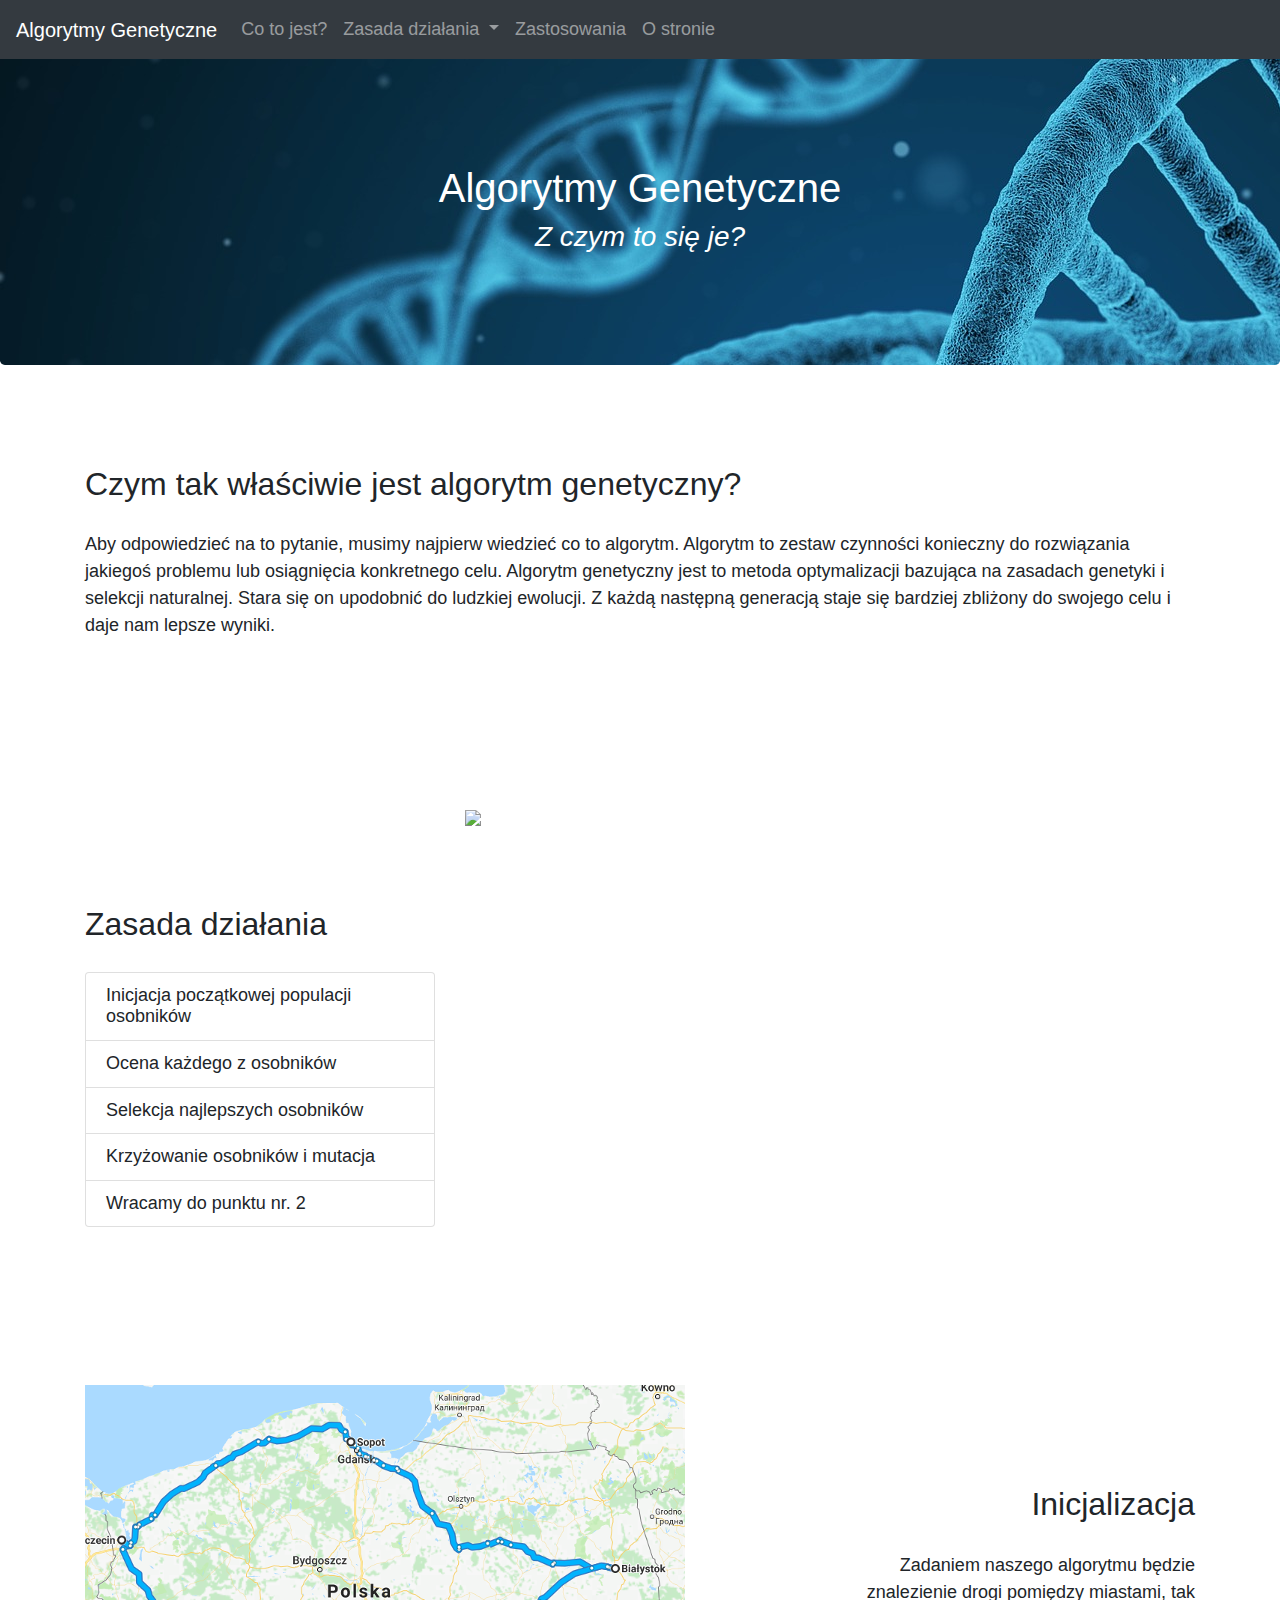
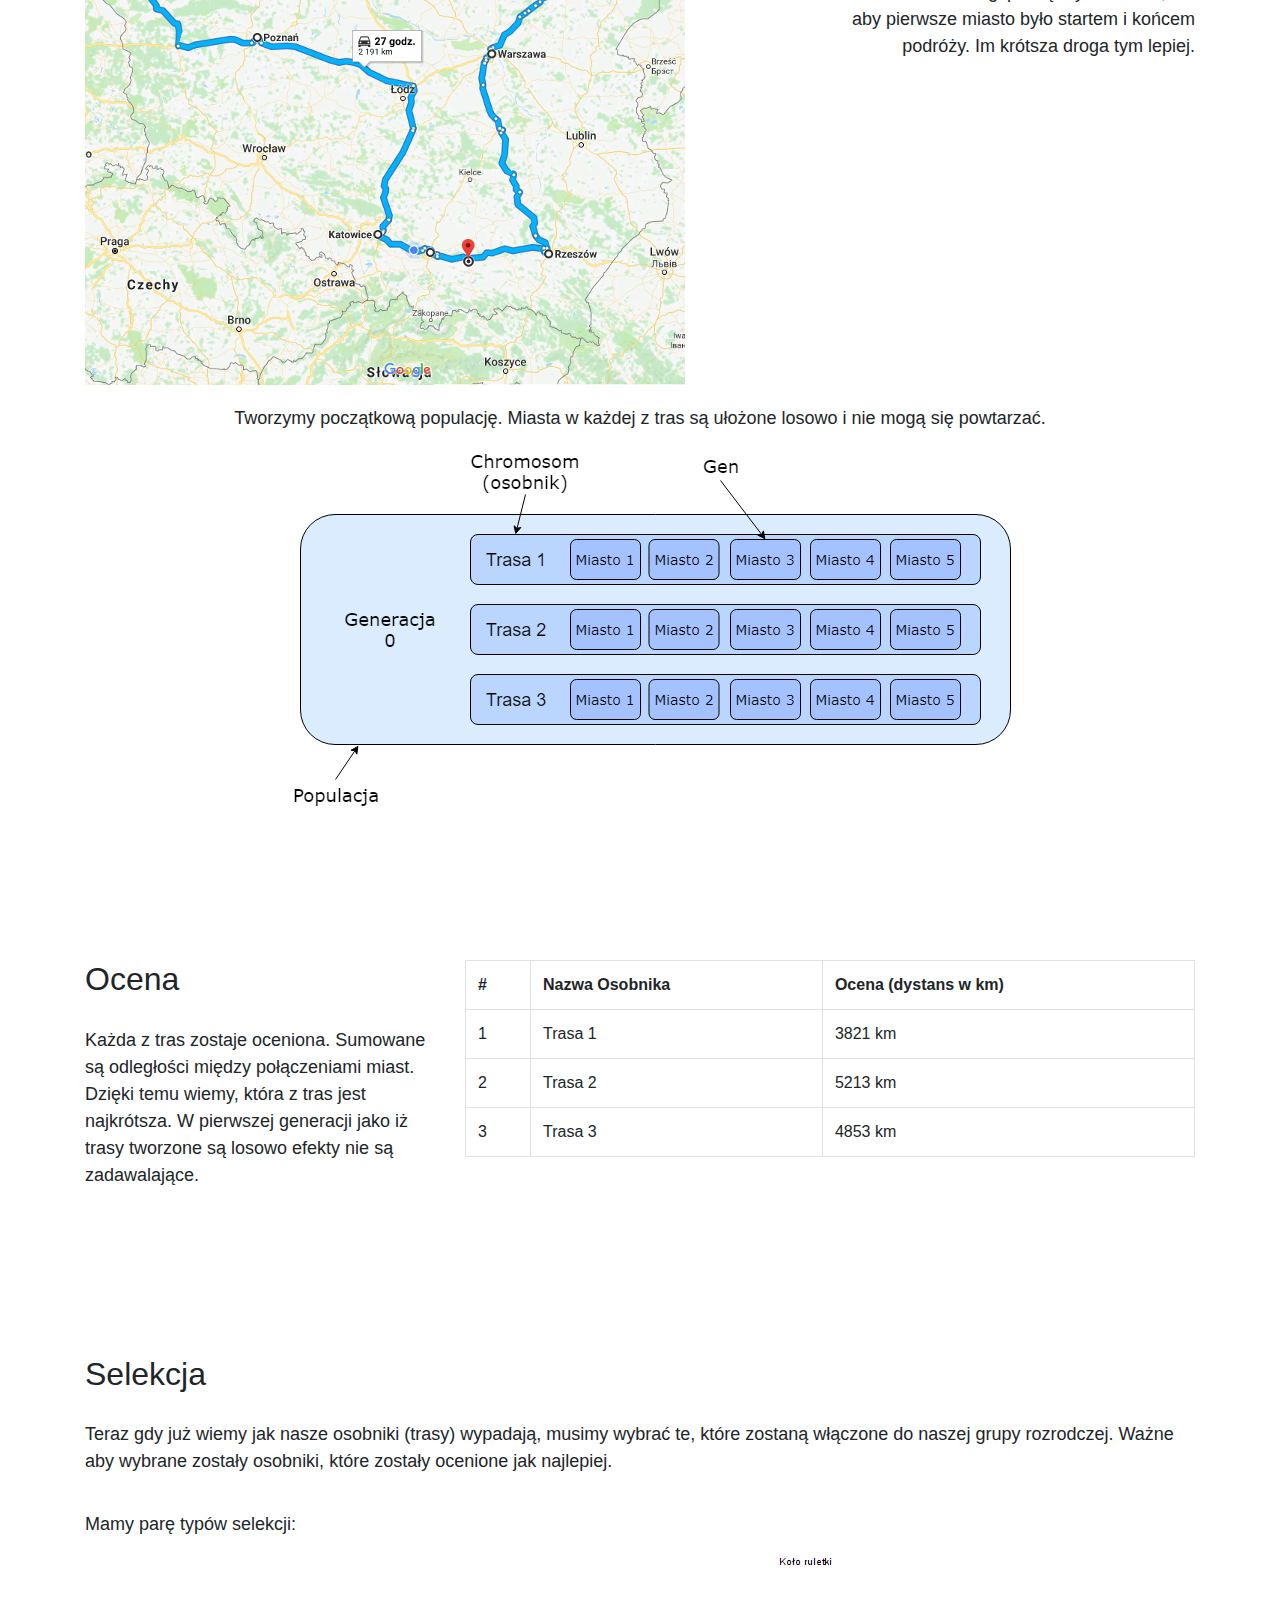
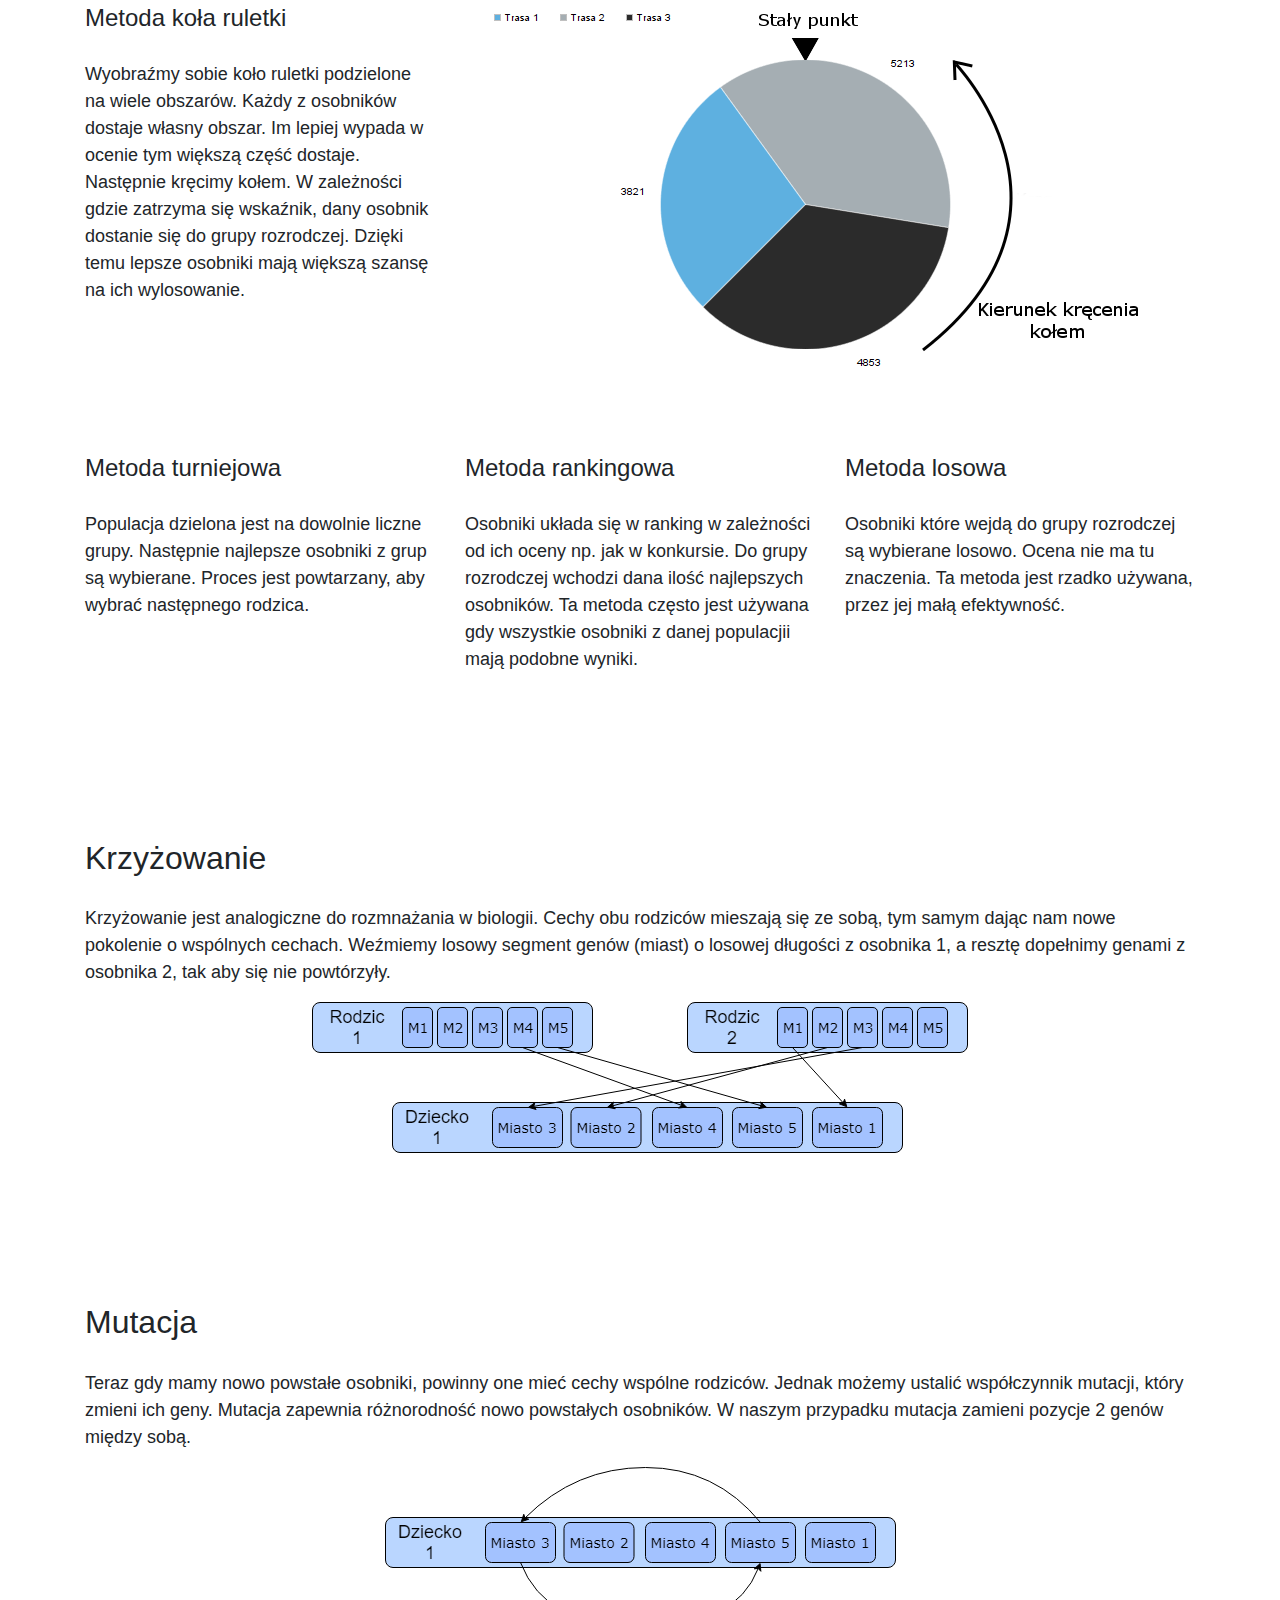
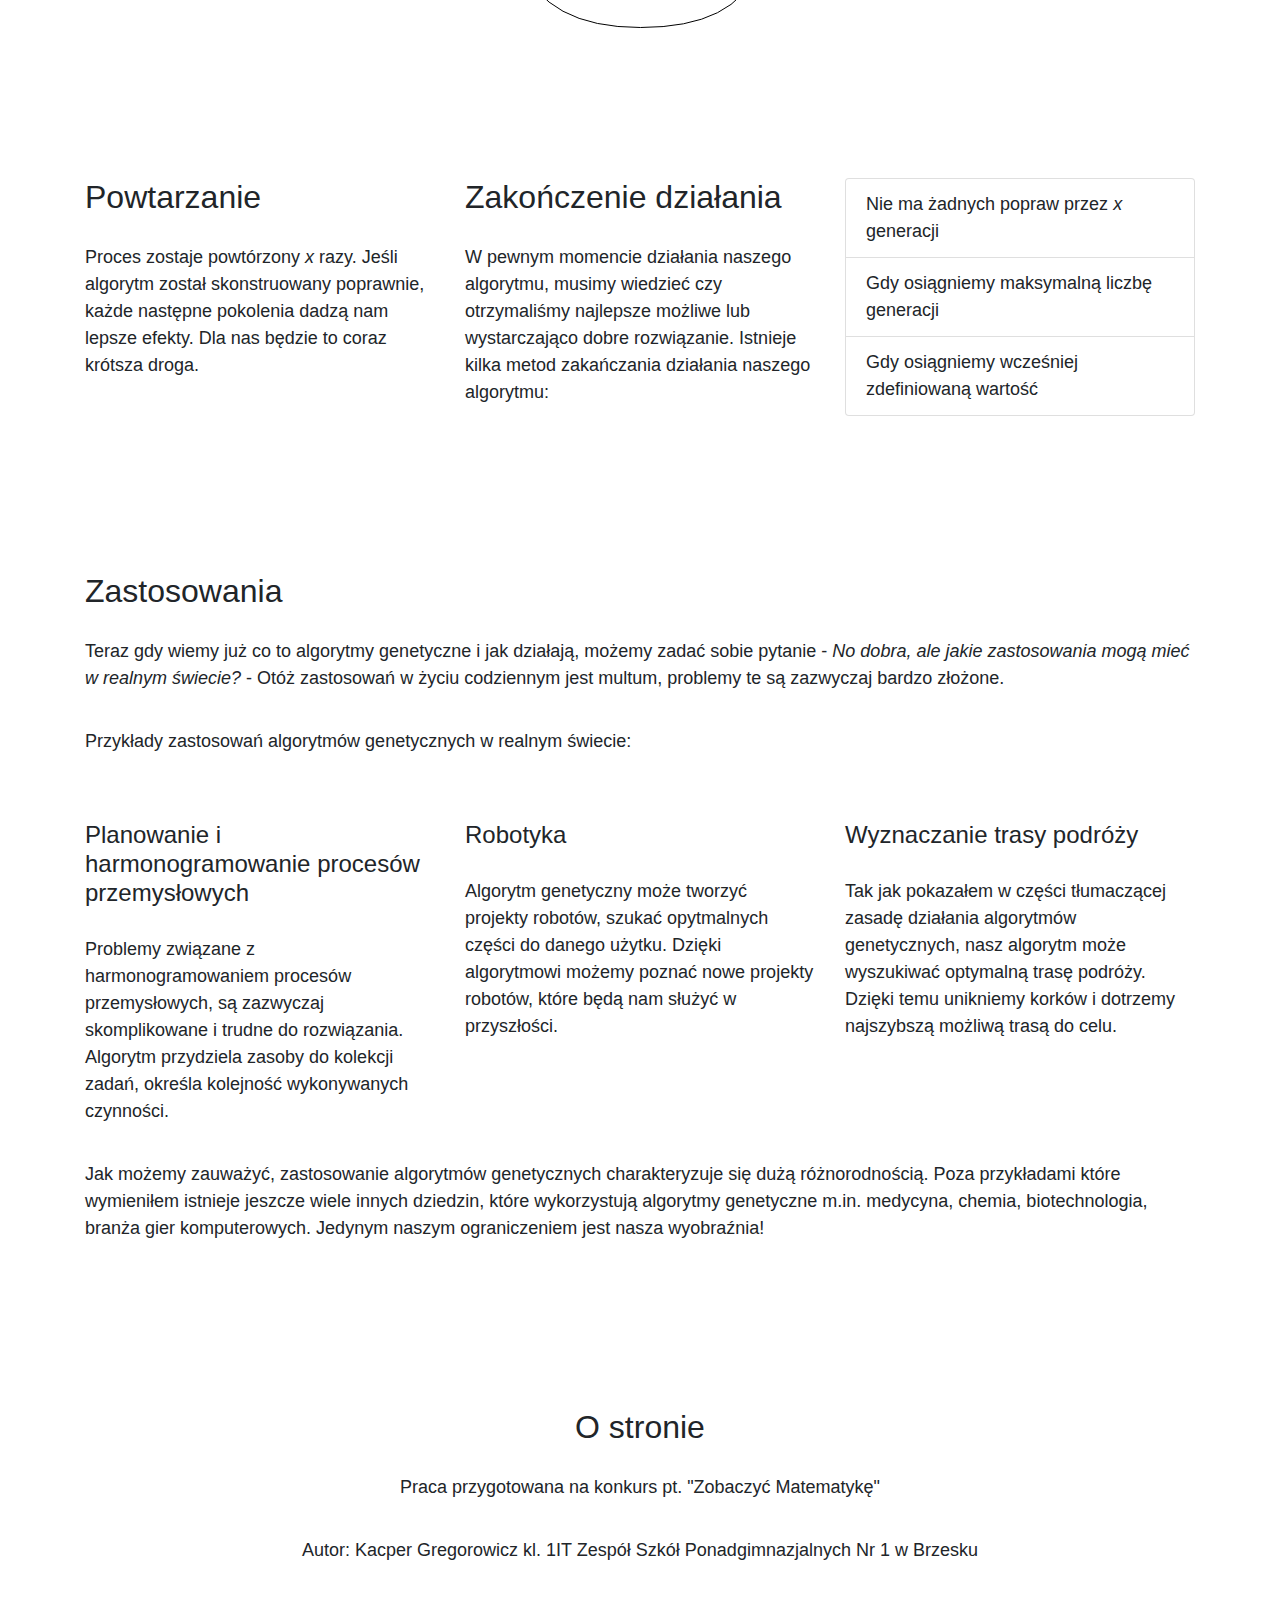
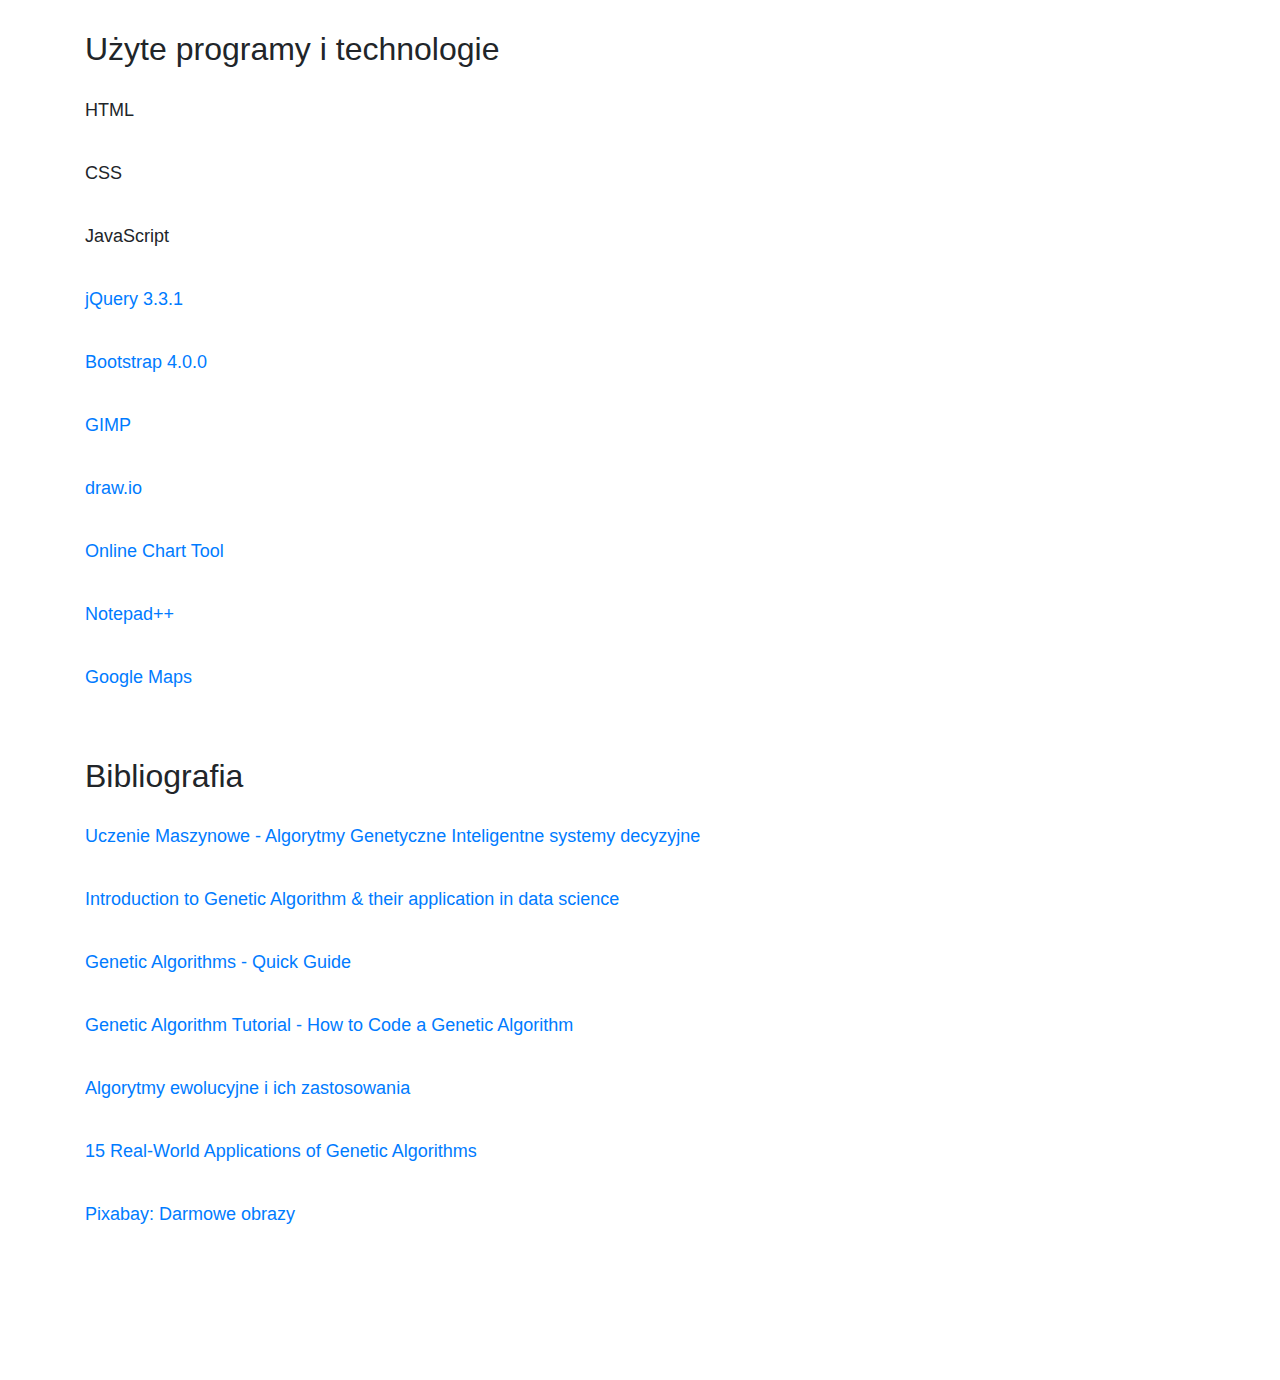
==== algorytmy/index.html @ d952ec3d "Initial commit" ====
<!DOCTYPE html>
<html>
   <head>
      <meta charset="UTF-8">
      <title>Algorytmy Genetyczne</title>
      <link rel="stylesheet" href="style.css">
      <link rel="stylesheet" href="./bootstrap/bootstrap.css">
   </head>
   <body>
      <header>
         <nav class="navbar fixed-top navbar-expand-lg navbar-dark bg-dark">
            <a class="navbar-brand" href="#">Algorytmy Genetyczne</a>
            <button class="navbar-toggler" type="button" data-toggle="collapse" data-target="#navbarSupportedContent" aria-controls="navbarSupportedContent" aria-expanded="false" aria-label="Toggle navigation">
            <span class="navbar-toggler-icon"></span>
            </button>
            <div class="collapse navbar-collapse" id="navbarSupportedContent">
               <ul class="navbar-nav mr-auto">
                  <li class="nav-item">
                     <a class="nav-link" href="#coToJest">Co to jest?</a>
                  </li>
                  <li class="nav-item dropdown">
                     <a class="nav-link dropdown-toggle" href="#" id="navbarDropdown" role="button" data-toggle="dropdown" aria-haspopup="true" aria-expanded="false">
                     Zasada działania
                     </a>
                     <div class="dropdown-menu" aria-labelledby="navbarDropdown">
                        <a class="dropdown-item" href="#inicjalizacja">Inicjalizacja</a>
                        <a class="dropdown-item" href="#ocena">Ocena</a>
                        <a class="dropdown-item" href="#selekcja">Selekcja</a>
                        <a class="dropdown-item" href="#krzyzowanie">Krzyżowanie</a>
                        <a class="dropdown-item" href="#mutacja">Mutacja</a>
                        <a class="dropdown-item" href="#powtarzanie">Powtarzanie</a>
                        <a class="dropdown-item" href="#powtarzanie">Zakończenie działania</a>
                     </div>
                  </li>
                  <li class="nav-item">
                     <a class="nav-link" href="#zastosowania">Zastosowania</a>
                  </li>
                  <li class="nav-item">
                     <a class="nav-link" href="#oStronie">O stronie</a>
                  </li>
               </ul>
            </div>
         </nav>
         <section class="jumbotron">
            <div class="container sekcja-mala">
               <div class="text-center">
                  <h1>Algorytmy Genetyczne</h1>
                  <h3><em>Z czym to się je?</em></h3>
               </div>
            </div>
         </section>
      </header>
      <main>
         <div class="container">
            <div class="row top-buffer" id="coToJest">
               <div class="col-lg-12">
                  <h2>
                  Czym tak właściwie jest algorytm genetyczny?
                  <h2>
               </div>
               <div class="col-lg-12">
                  <p>Aby odpowiedzieć na to pytanie, musimy najpierw wiedzieć co to algorytm.
                     Algorytm to zestaw czynności konieczny do rozwiązania jakiegoś problemu lub osiągnięcia konkretnego celu. 
                     Algorytm genetyczny jest to metoda optymalizacji bazująca na zasadach genetyki i selekcji naturalnej. Stara się on upodobnić do ludzkiej ewolucji.
                     Z każdą następną generacją staje się bardziej zbliżony do swojego celu i daje nam lepsze wyniki.
                  </p>
               </div>
            </div>
            <div class="row top-buffer">
               <div class="col-lg-4 col-xs-12">
                  <div class="sekcja">
                     <h2>
                     Zasada działania
                     <h2>
                     <ol class="list-group">
                        <li class="list-group-item">Inicjacja początkowej populacji osobników</li>
                        <li class="list-group-item">Ocena każdego z osobników</li>
                        <li class="list-group-item">Selekcja najlepszych osobników</li>
                        <li class="list-group-item">Krzyżowanie osobników i mutacja</li>
                        <li class="list-group-item">Wracamy do punktu nr. 2</li>
                     </ol>
                  </div>
               </div>
               <div class="col-lg-8 col-xs-12 diagram">
                  <img class="img-fluid" src="./img/diagram.png">
               </div>
            </div>
            <div class="row top-buffer" id="inicjalizacja">
               <div class="col-lg-8">
                  <img class="img-fluid" src="./img/Mapa1.png">
               </div>
               <div class="col-lg-4">
                  <div class="inicjalizacja sekcja">
                     <h2 class="text-right">Inicjalizacja</h2>
                     <p class="text-right">Zadaniem naszego algorytmu będzie znalezienie drogi pomiędzy miastami, tak aby pierwsze miasto było startem i końcem podróży. Im krótsza droga tym lepiej.</p>
                  </div>
               </div>
               <div class="col-lg-12">
                  <p class="text-center">Tworzymy początkową populację. Miasta w każdej z tras są ułożone losowo i nie mogą się powtarzać.</p>
               </div>
               <div class="col-lg-12">
                  <img class="img-fluid mx-auto d-block" src="./img/DiagramGen0.png">
               </div>
            </div>
            <div class="row top-buffer" id="ocena">
               <div class="col-lg-4 col-xs-12">
                  <h2>Ocena</h2>
                  <p>Każda z tras zostaje oceniona. Sumowane są odległości między połączeniami miast.
                     Dzięki temu wiemy, która z tras jest najkrótsza. W pierwszej generacji jako iż trasy tworzone są losowo efekty nie są zadawalające.
                  </p>
               </div>
               <div class="col-lg-8 col-xs-12">
                  <table class="table table-bordered">
                     <tr>
                        <th>#</th>
                        <th>Nazwa Osobnika</th>
                        <th>Ocena (dystans w km)</th>
                     </tr>
                     <tr>
                        <td>1</td>
                        <td>Trasa 1</td>
                        <td>3821 km</td>
                     </tr>
                     <tr>
                        <td>2</td>
                        <td>Trasa 2</td>
                        <td>5213 km</td>
                     </tr>
                     <tr>
                        <td>3</td>
                        <td>Trasa 3</td>
                        <td>4853 km</td>
                     </tr>
                  </table>
               </div>
            </div>
            <div class="row top-buffer" id="selekcja">
               <div class="col-lg-12">
                  <h2>Selekcja</h2>
                  <p>Teraz gdy już wiemy jak nasze osobniki (trasy) wypadają, musimy wybrać te, które zostaną włączone do naszej grupy rozrodczej.
                     Ważne aby wybrane zostały osobniki, które zostały ocenione jak najlepiej.
                  </p>
                  <p>Mamy parę typów selekcji:</p>
               </div>
               <div class="col-lg-4 col-xs-12">
                  <div class="sekcja-mala">
                     <h4>Metoda koła ruletki</h4>
                     <p>Wyobraźmy sobie koło ruletki podzielone na wiele obszarów. Każdy z osobników dostaje własny obszar. 
                        Im lepiej wypada w ocenie tym większą część dostaje. Następnie kręcimy kołem. 
                        W zależności gdzie zatrzyma się wskaźnik, dany osobnik dostanie się do grupy rozrodczej. 
                        Dzięki temu lepsze osobniki mają większą szansę na ich wylosowanie.
                     </p>
                  </div>
               </div>
               <div class="col-lg-8 col-xs-12">
                  <img class="img-fluid" src="./img/Ruletka.png">
               </div>
               <div class="col-lg-4 col-xs-12">
                  <h4>Metoda turniejowa</h4>
                  <p>Populacja dzielona jest na dowolnie liczne grupy. Następnie najlepsze osobniki z grup są wybierane. Proces jest powtarzany, aby wybrać następnego rodzica.</p>
               </div>
               <div class="col-lg-4 col-xs-12">
                  <h4>Metoda rankingowa</h4>
                  <p>Osobniki układa się w ranking w zależności od ich oceny np. jak w konkursie. Do grupy rozrodczej wchodzi dana ilość najlepszych osobników.
                     Ta metoda często jest używana gdy wszystkie osobniki z danej populacjii mają podobne wyniki.
                  </p>
               </div>
               <div class="col-lg-4 col-xs-12">
                  <h4>Metoda losowa</h4>
                  <p>Osobniki które wejdą do grupy rozrodczej są wybierane losowo. Ocena nie ma tu znaczenia. Ta metoda jest rzadko używana, przez jej małą efektywność.</p>
               </div>
            </div>
            <div class="row top-buffer" id="krzyzowanie">
               <div class="col-lg-12">
                  <h2>Krzyżowanie</h2>
                  <p>Krzyżowanie jest analogiczne do rozmnażania w biologii. Cechy obu rodziców mieszają się ze sobą, tym samym dając nam nowe pokolenie o wspólnych cechach.
                     Weźmiemy losowy segment genów (miast) o losowej długości z osobnika 1, a resztę dopełnimy genami z osobnika 2, tak aby się nie powtórzyły.
                  </p>
               </div>
               <div class="col-lg-12">
                  <img class="img-fluid mx-auto d-block" src="./img/Krzyzowanie.png">
               </div>
            </div>
            <div class="row top-buffer" id="mutacja">
               <div class="col-lg-12">
                  <h2>Mutacja</h2>
                  <p>Teraz gdy mamy nowo powstałe osobniki, powinny one mieć cechy wspólne rodziców. Jednak możemy ustalić współczynnik mutacji, który zmieni ich geny.
                     Mutacja zapewnia różnorodność nowo powstałych osobników.
                     W naszym przypadku mutacja zamieni pozycje 2 genów między sobą.
                  </p>
               </div>
               <div class="col-lg-12">
                  <img class="img-fluid mx-auto d-block" src="./img/Mutacja.png">
               </div>
            </div>
            <div class="row top-buffer" id="powtarzanie">
               <div class="col-lg-4 col-xs-12">
                  <h2>Powtarzanie</h2>
                  <p>Proces zostaje powtórzony <em>x</em> razy. Jeśli algorytm został skonstruowany poprawnie, każde następne pokolenia dadzą nam lepsze efekty. Dla nas będzie to coraz krótsza droga.</p>
               </div>
               <div class="col-lg-4 col-xs-12">
                  <h2>Zakończenie działania</h2>
                  <p>W pewnym momencie działania naszego algorytmu, musimy wiedzieć czy otrzymaliśmy najlepsze możliwe lub wystarczająco dobre rozwiązanie.
                     Istnieje kilka metod zakańczania działania naszego algorytmu:
                  </p>
               </div>
               <div class="col-lg-4 col-xs-12">
                  <ul class="list-group">
                     <li class="list-group-item">Nie ma żadnych popraw przez <em>x</em> generacji</li>
                     <li class="list-group-item">Gdy osiągniemy maksymalną liczbę generacji</li>
                     <li class="list-group-item">Gdy osiągniemy wcześniej zdefiniowaną wartość</li>
                  </ul>
               </div>
            </div>
            <div class="row top-buffer" id="zastosowania">
               <div class="col-lg-12">
                  <h2>Zastosowania</h2>
                  <p>Teraz gdy wiemy już co to algorytmy genetyczne i jak działają, możemy zadać sobie pytanie - <em>No dobra, ale jakie zastosowania mogą mieć w realnym świecie?</em>
                     - Otóż zastosowań w życiu codziennym jest multum, problemy te są zazwyczaj bardzo złożone.
                  </p>
                  <p>Przykłady zastosowań algorytmów genetycznych w realnym świecie:</p>
               </div>
               <div class="col-lg-4 col-xs-12 sekcja-mala">
                  <h4>Planowanie i harmonogramowanie procesów przemysłowych</h4>
                  <p>Problemy związane z harmonogramowaniem procesów przemysłowych, są zazwyczaj skomplikowane i trudne do rozwiązania.
                     Algorytm przydziela zasoby do kolekcji zadań, określa kolejność wykonywanych czynności.
                  </p>
               </div>
               <div class="col-lg-4 col-xs-12 sekcja-mala">
                  <h4>Robotyka</h4>
                  <p>Algorytm genetyczny może tworzyć projekty robotów, szukać opytmalnych części do danego użytku. Dzięki algorytmowi możemy poznać nowe projekty robotów, które będą nam służyć w przyszłości.</p>
               </div>
               <div class="col-lg-4 col-xs-12 sekcja-mala">
                  <h4>Wyznaczanie trasy podróży</h4>
                  <p>Tak jak pokazałem w części tłumaczącej zasadę działania algorytmów genetycznych, nasz algorytm może wyszukiwać optymalną trasę podróży.
                     Dzięki temu unikniemy korków i dotrzemy najszybszą możliwą trasą do celu.
                  </p>
               </div>
               <div class="col-lg-12">
                  <p>Jak możemy zauważyć, zastosowanie algorytmów genetycznych charakteryzuje się dużą różnorodnością. 
                     Poza przykładami które wymieniłem istnieje jeszcze wiele innych dziedzin, które wykorzystują algorytmy genetyczne m.in. medycyna, chemia, biotechnologia, branża gier komputerowych.
                     Jedynym naszym ograniczeniem jest nasza wyobraźnia!
                  </p>
               </div>
            </div>
            <div class="row top-buffer" id="oStronie">
               <div class="col-lg-12">
                  <h2 class="text-center">O stronie</h2>
                  <p class="text-center">Praca przygotowana na konkurs pt. "Zobaczyć Matematykę"</p>
                  <p class="text-center">Autor: Kacper Gregorowicz kl. 1IT Zespół Szkół Ponadgimnazjalnych Nr 1 w Brzesku</p>
               </div>
               <div class="col-lg-12 sekcja-mala">
                  <h2>Użyte programy i technologie</h2>
                  <p>HTML</p>
                  <p>CSS</p>
                  <p>JavaScript</p>
                  <p><a href="https://jquery.com/">jQuery 3.3.1</a></p>
                  <p>
                     <a href="https://getbootstrap.com/" target="_blank">
                        Bootstrap 4.0.0
                  </p>
                  <p><a href="https://www.gimp.org/" target="_blank">GIMP</p>
                  <p><a href="https://www.draw.io/" target="_blank">draw.io</a></p>
                  <p><a href="https://www.onlinecharttool.com/" target="_blank">Online Chart Tool</a></p>
                  <p><a href="https://notepad-plus-plus.org/" target="_blank">Notepad++</a></p>
				  <p><a href="https://www.google.pl/maps" target="_blank">Google Maps</a></p>
               </div>
               <div class="col-lg-12 sekcja-mala">
                  <h2>Bibliografia</h2>
                  <p><a href="https://sound.eti.pg.gda.pl/student/isd/isd03-algorytmy_genetyczne.pdf" target="_blank">Uczenie Maszynowe - Algorytmy Genetyczne Inteligentne systemy decyzyjne</a></p>
                  <p><a href="https://www.analyticsvidhya.com/blog/2017/07/introduction-to-genetic-algorithm/" target="_blank">Introduction to Genetic Algorithm & their application in data science</a></p>
                  <p><a href="https://www.tutorialspoint.com/genetic_algorithms/genetic_algorithms_quick_guide.htm" target="_blank">Genetic Algorithms - Quick Guide</a></p>
                  <p><a href="https://www.youtube.com/watch?v=XP8R0yzAbdo" target="_blank">Genetic Algorithm Tutorial - How to Code a Genetic Algorithm</a></p>
                  <p><a href="http://zeszyty-naukowe.wwsi.edu.pl/zeszyty/zeszyt1/Algorytmy_Ewolucyjne_I_Ich_Zastosowania.pdf" target="_blank">Algorytmy ewolucyjne i ich zastosowania</a></p>
                  <p><a href="https://www.brainz.org/15-real-world-applications-genetic-algorithms/" target="_blank">15 Real-World Applications of Genetic Algorithms</a></p>
                  <p><a href="https://pixabay.com/pl/dna-string-biologia-3d-1811955/" target="_blank">Pixabay: Darmowe obrazy</a></p>
                  <p><a href="" target="_blank"></a></p>
               </div>
            </div>
         </div>
      </main>
      <script src="js/jquery-3.3.1.min.js"></script>
      <script src="js/bootstrap.js"></script>
   </body>
</html>
---- algorytmy/style.css ----
.jumbotron {
	background-image: url(img/Dna.jpg);
	margin-top: 50px;
	height: 35vh;
}

.jumbotron h1 {
	color: #FFF
}
.jumbotron h3 {
	color: #FFF
}

p {
	padding-top: 20px;
	font-size: 18px;
}

ol {
	padding-top: 20px;
	padding-left: 15px;
}

li {
	font-size: 18px;
}

.sekcja {
	margin-top: 100px;
}
.sekcja-mala {
	margin-top: 50px;
}

.top-buffer {
	margin-top: 50px;
	margin-bottom: 50px;
	padding-top: 50px;
	padding-bottom: 50px;
	
}
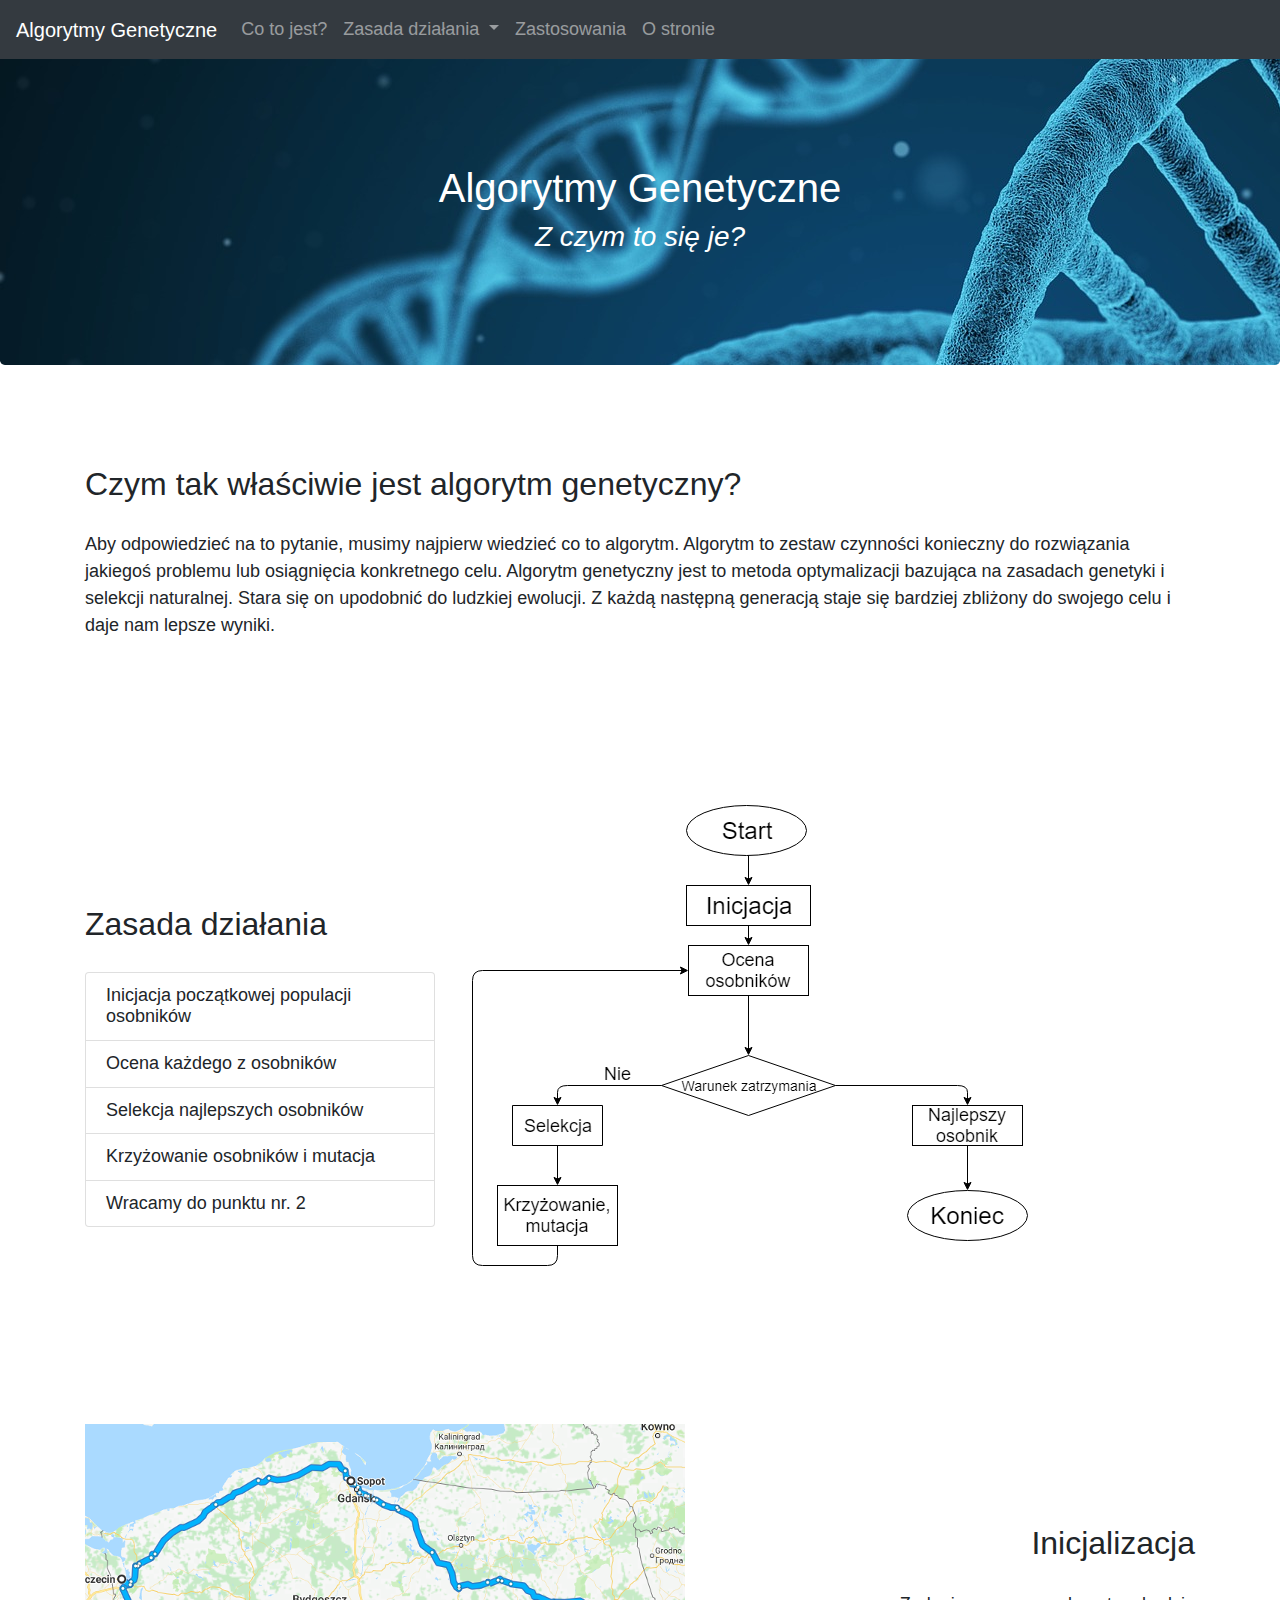
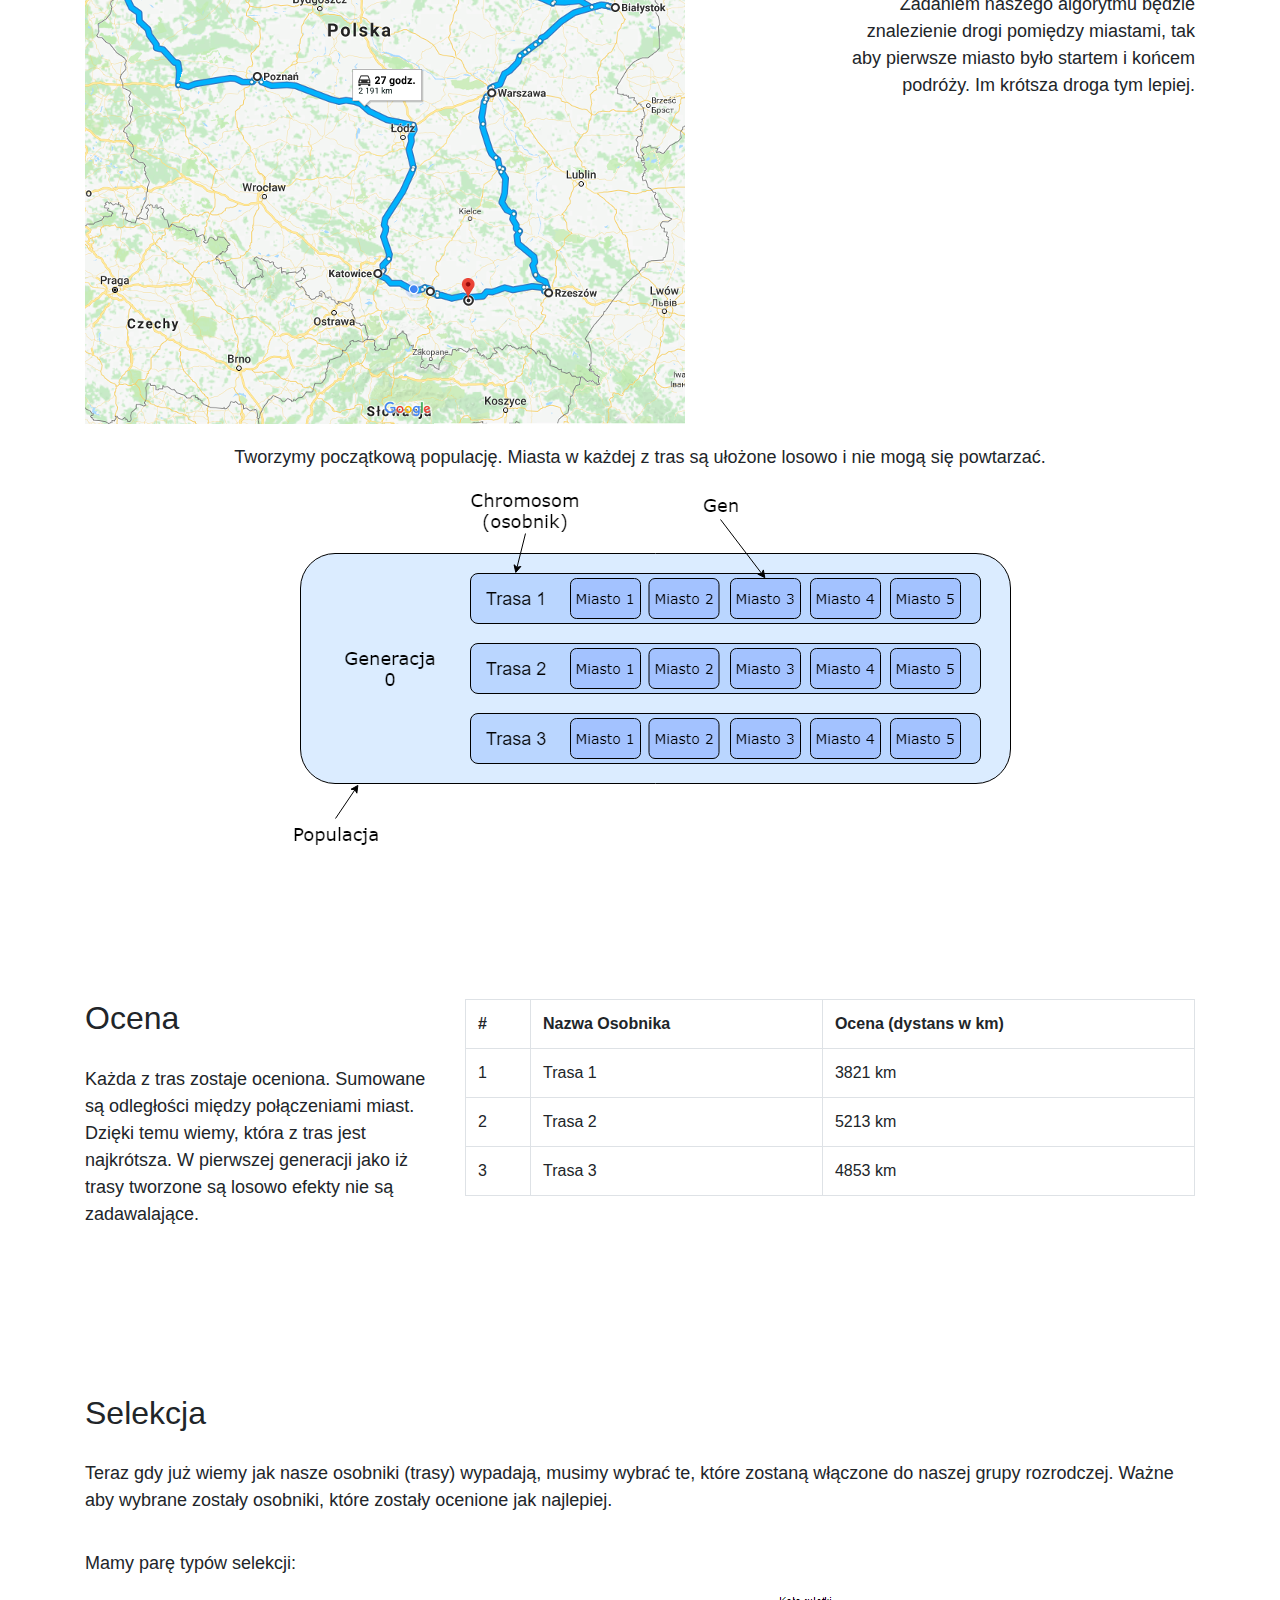
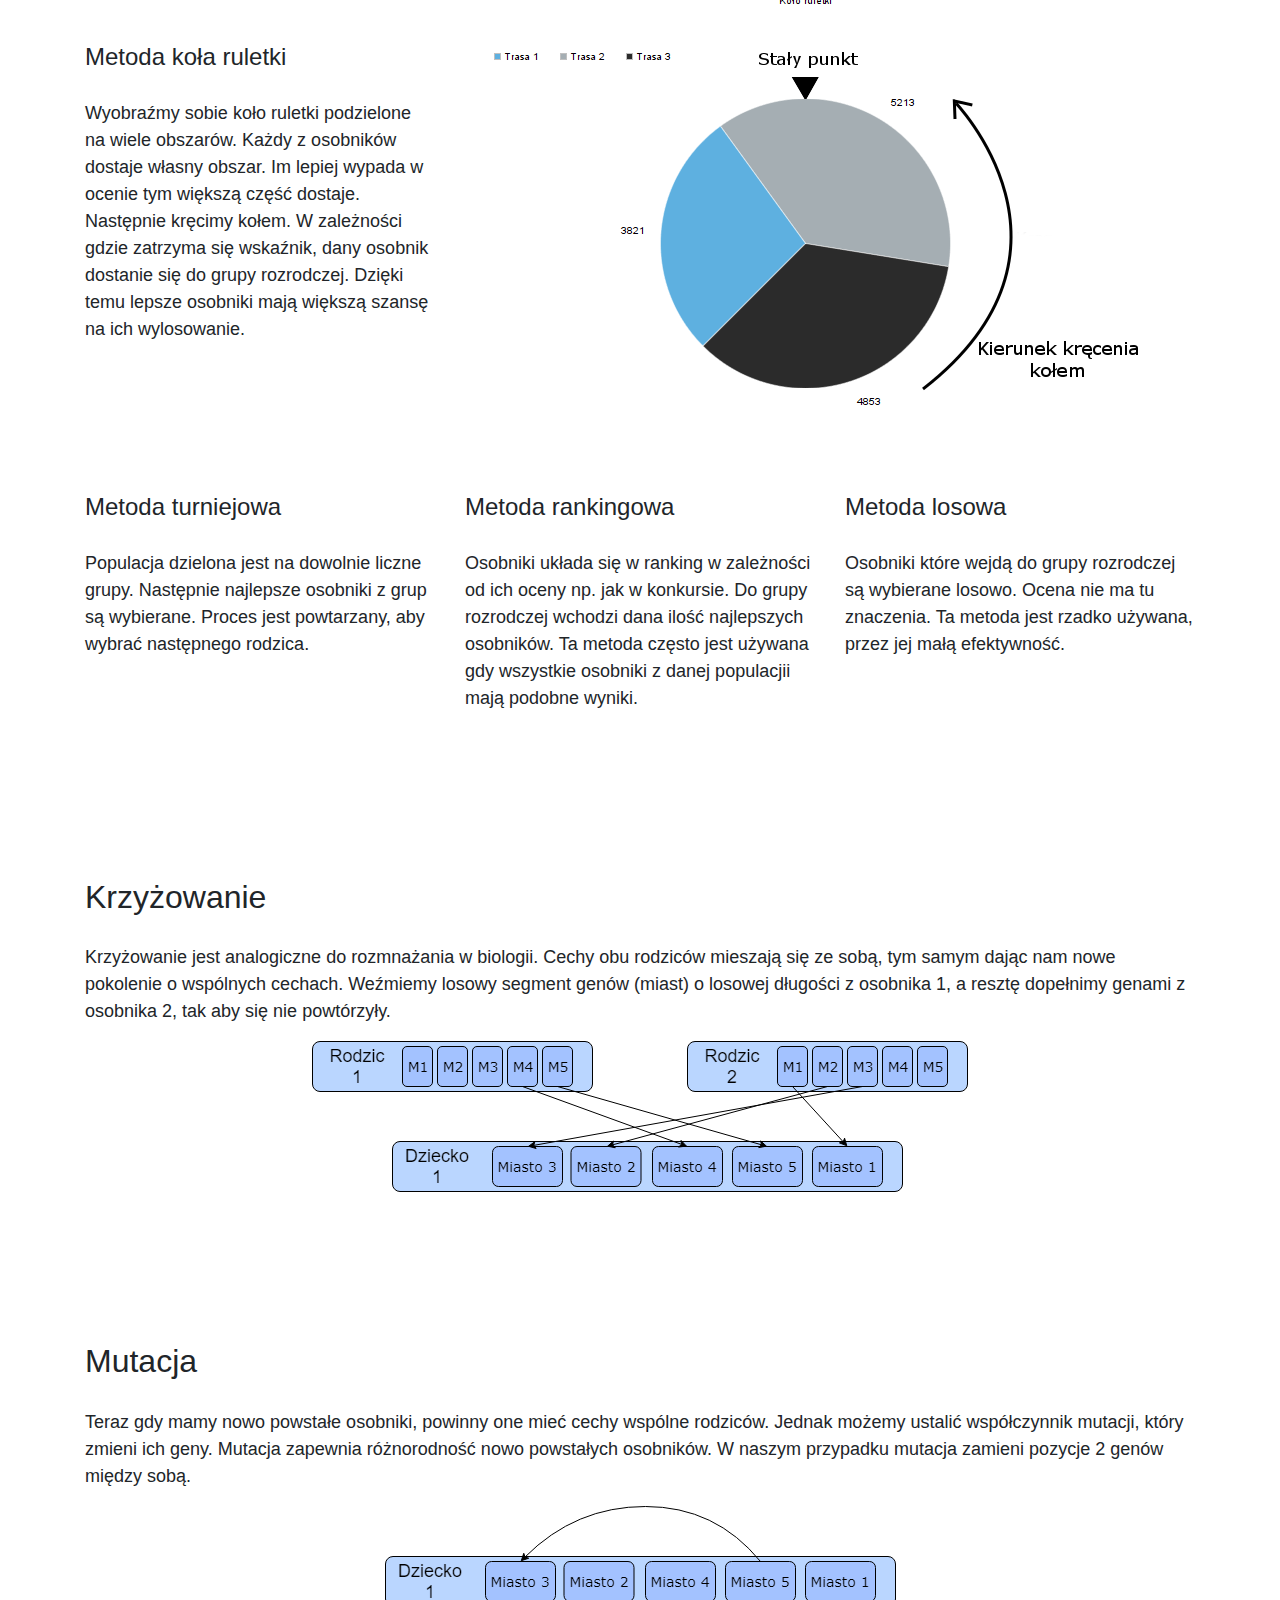
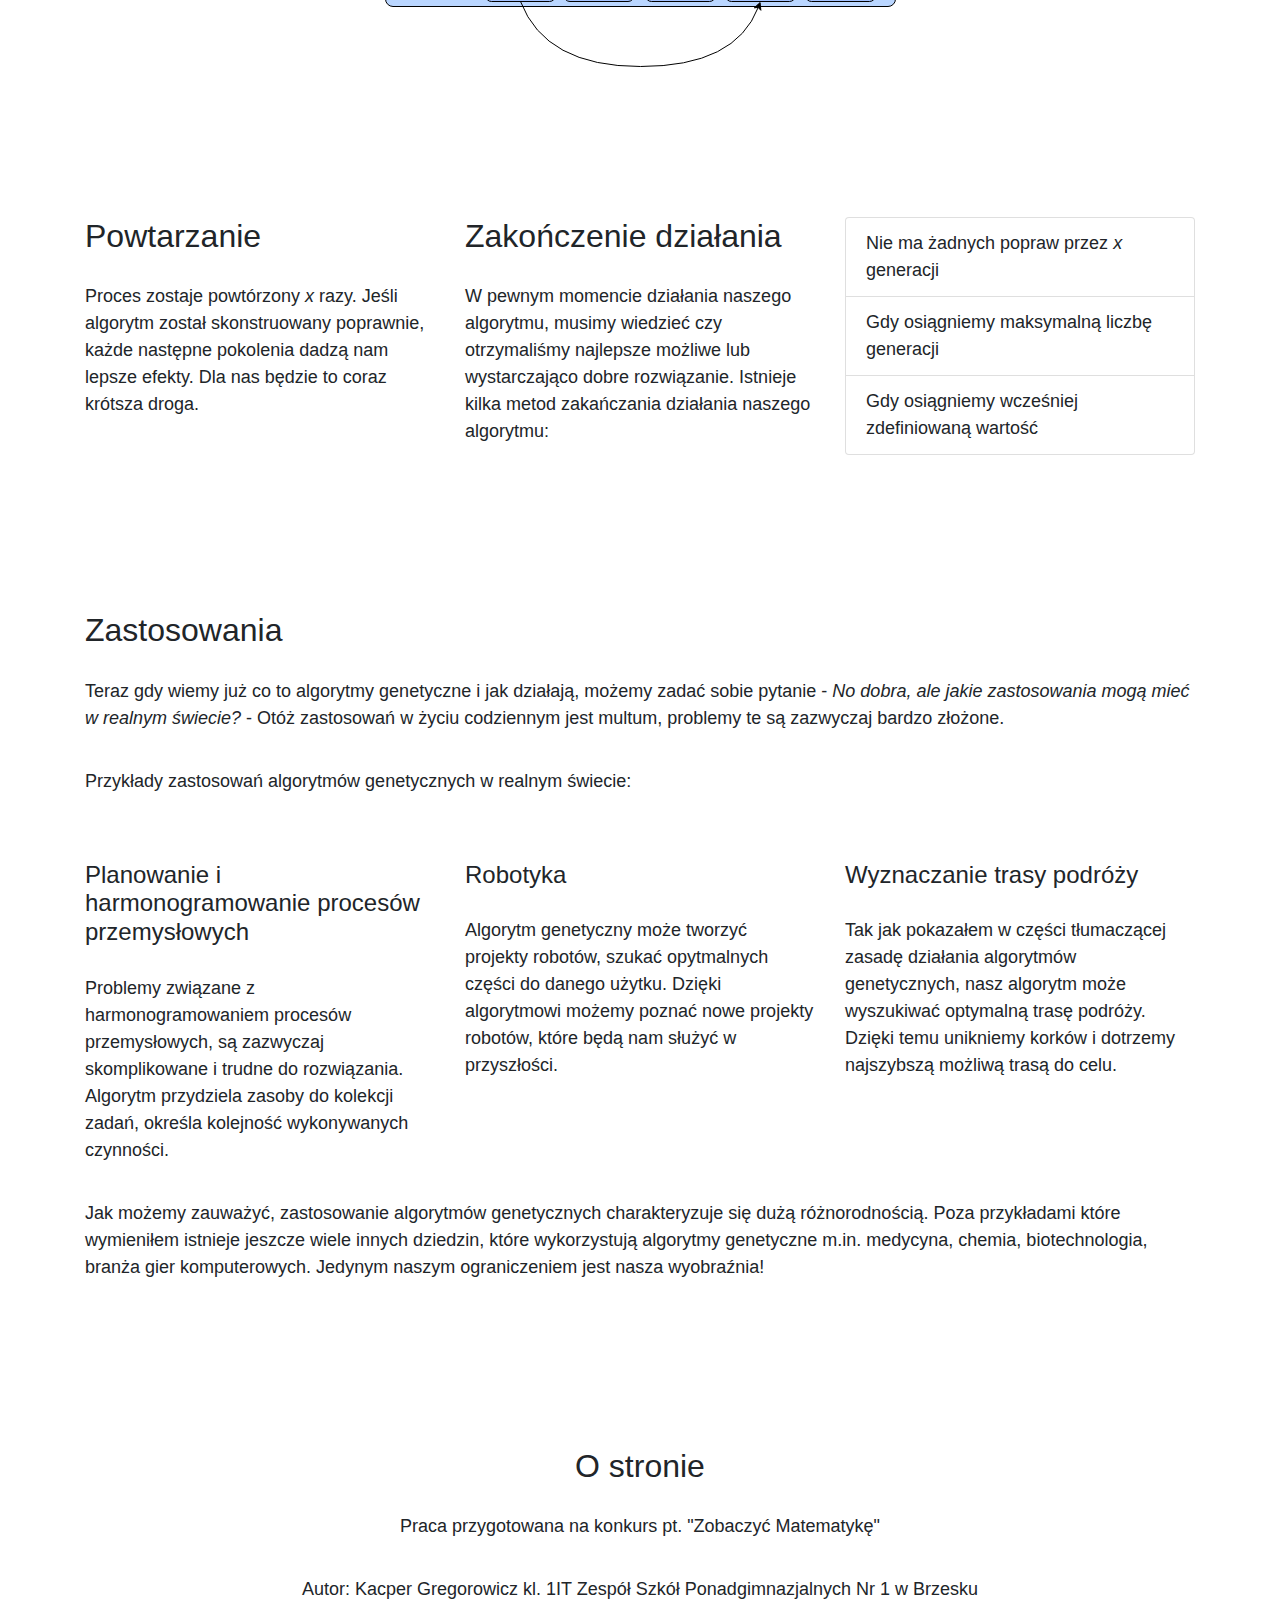
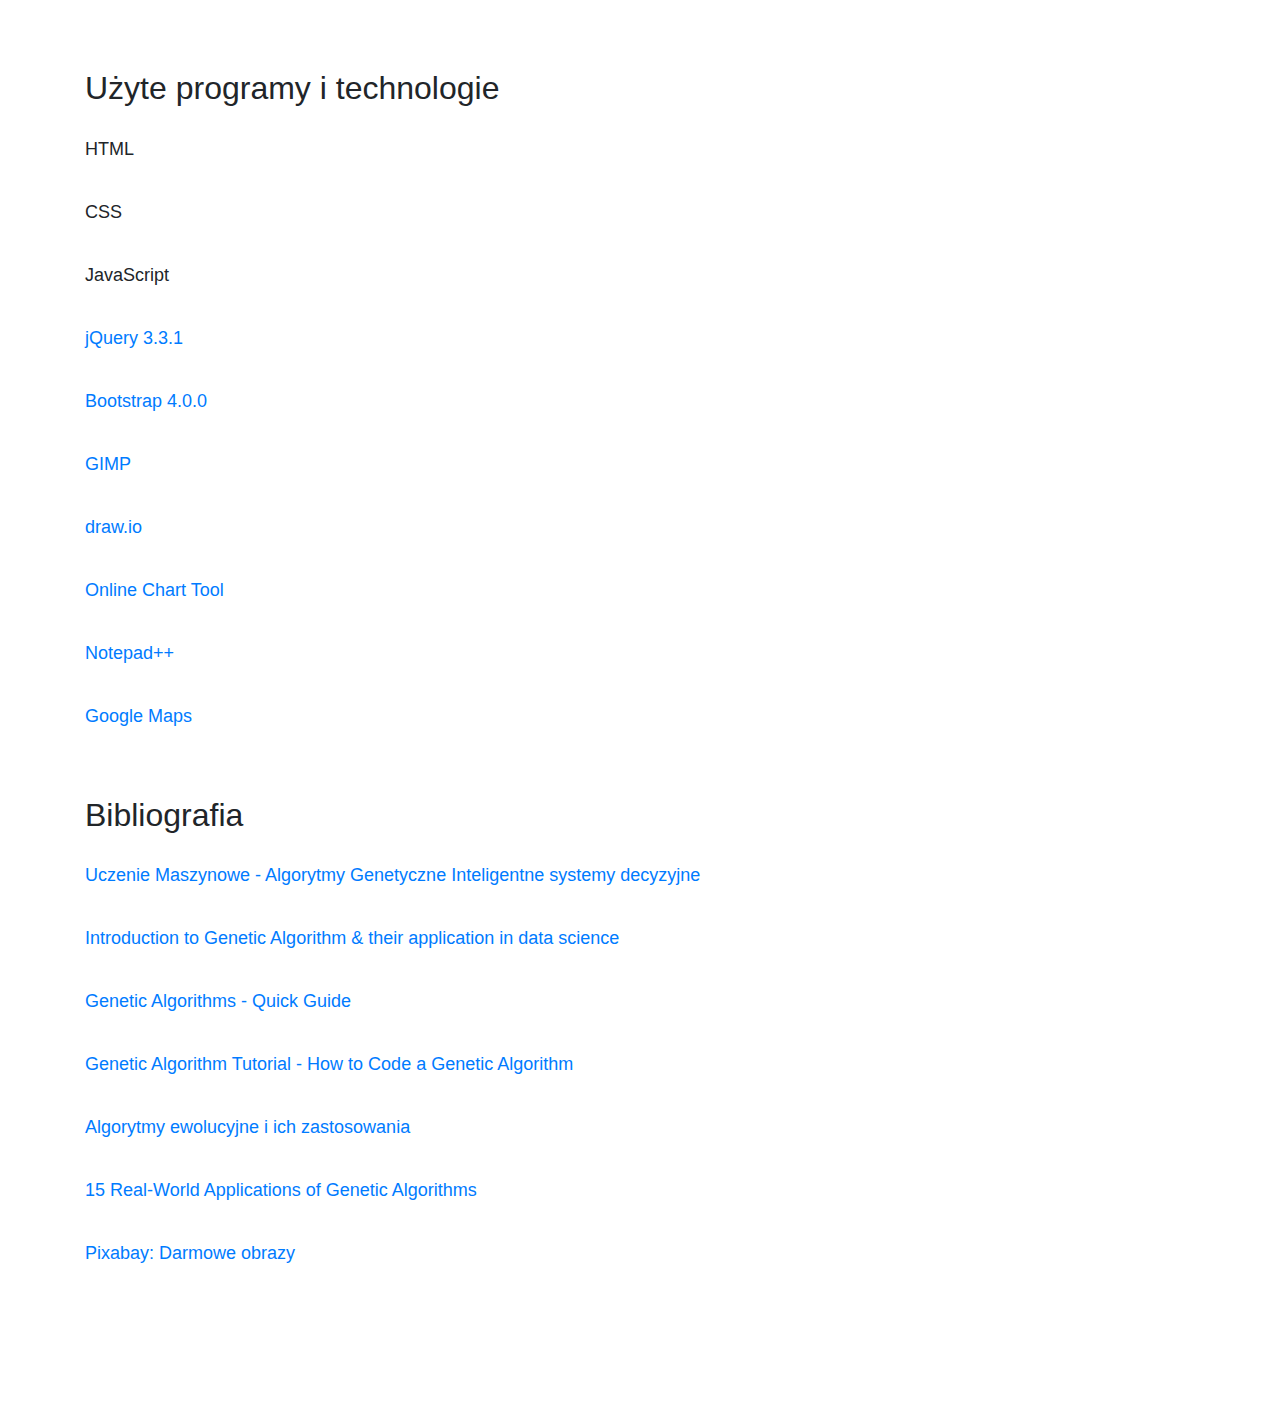
==== commit bcae59a3: "fixed diagram image not showing" ====
--- a/algorytmy/index.html
+++ b/algorytmy/index.html
@@ -82,7 +82,7 @@
                   </div>
                </div>
                <div class="col-lg-8 col-xs-12 diagram">
-                  <img class="img-fluid" src="./img/diagram.png">
+                  <img class="img-fluid" src="./img/Diagram.png">
                </div>
             </div>
             <div class="row top-buffer" id="inicjalizacja">
